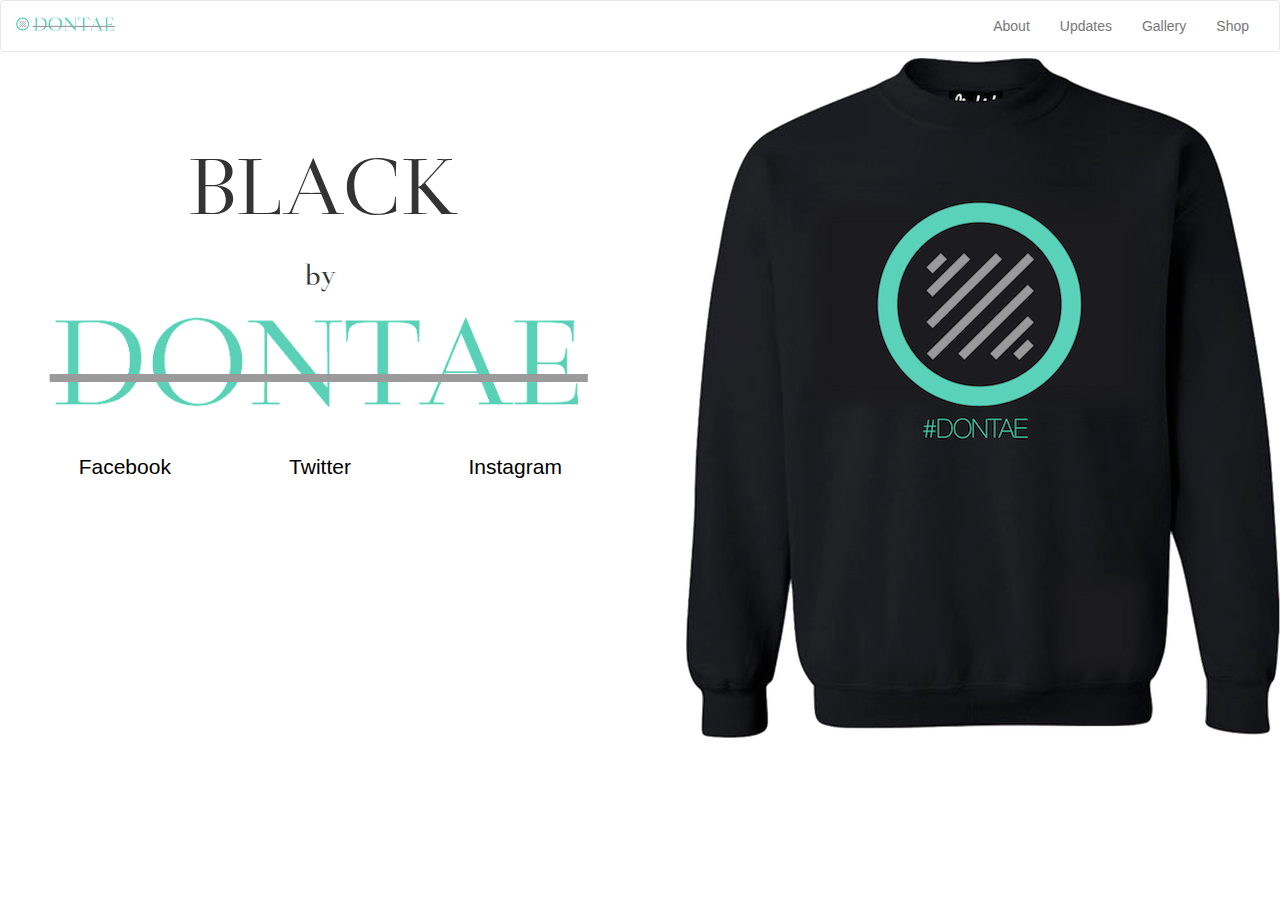
==== index.html @ bf4ed1d8 "first commit" ====
<!DOCTYPE html>
<html lang="en">

<head>
    <title>Dontae</title>

    <meta charset="utf-8">
    <meta http-equiv="X-UA-Compatible" content="IE=edge">
    <meta name="viewport" content="width=device-width, initial-scale=1, user-scalable=no">
    <link href="css/bootstrap.css" rel="stylesheet">
    <link rel="shortcut icon" href="/favicon.ico" type="image/x-icon">
    <link rel="icon" href="/favicon.ico" type="image/x-icon">
</head>
<style type="text/css">
hr {
    border-color: #5FDBC0;
    border-width: 5px;
} 

@media screen and (max-width: 768px) {
    h1 {
        font-size: 20em;
    }
}
@media screen and (max-width: 568px) {
    h1 {
        font-size: em;
    }
}
.navbar {
    background-color: transparent;
}
body {
    background-color: white;
    background-position: center top;
    background-repeat: no-repeat;
    background-image: url(img/2dotsIntro.png);
}
#name {
    margin: 2%;
    max-width: 90%;
}
#social {
    margin: 2%;
}
@font-face {
    font-family: myFirstFont;
    src: url(fonts/medio.otf);
}
#by {
    font-family: myFirstFont;
}
h1 {
    margin-bottom: 0%;
    font-size: 6em;
}
h2 {
    margin-top: 0%;
}
#info {
    margin-top: 6%;
    max-width: 95%;
}
#sweater {
    position: absolute;
    right: 0px;
    width: auto;
    margin-top: 1%;
}
.container {
    width: 100%;
}
a:link {
    text-decoration: none;
    color: black;
}
a {
    color: black;
}
</style>

<body>

    <div class='nav'>
        <nav class="navbar navbar-default" role="navigation" style="margin-bottom: 0;">
            <div class="container-fluid">
                <div class="navbar-header">
                    <button type="button" class="navbar-toggle collapsed" data-toggle="collapse" data-target="#bs-example-navbar-collapse-1">
                        <span class="sr-only">Toggle navigation</span>
                        <span class="icon-bar"></span>
                        <span class="icon-bar"></span>
                        <span class="icon-bar"></span>
                    </button>
                    <a class="navbar-brand" href="index.html" style="color: #DE5842;"><img style="max-width:100px; margin-top: -7px;" src="img/Dontae_logoNS_icon.png">
                    </a>
                </div>
                <div class="collapse navbar-collapse" id="bs-example-navbar-collapse-1">
                    <ul class="nav navbar-nav navbar-right">
                        <li><a href="about.html">About</a>
                        </li>
                        <li class="divider"></li>

                        <li><a href="blog.html">Updates</a>
                        </li>
                        <li class="divider"></li>

                        <li><a href="gallery.html">Gallery</a>
                        </li>
                        <li class="divider"></li>

                        <li><a href="shop.html">Shop</a>
                        </li>
                        <li class="divider"></li>

                    </ul>
                </div>
            </div>
        </nav>
    </div>

    <div class='stuff'>
        <div class='container'>
            <div class='row'>
                <div id='info' class="col-md-6">
                    <center>
                        <div id='by'>
                            <h1>BLACK</h1>
                            <br>
                            <h2>by</h2>
                        </div>

                        <img id="name" src="img/Dontae_logoN_sm.png">
                    </center>
                    <br>
                    <div id='social' class="row">
                        <center>
                            <div class="col-sm-4">

                                <a href="http://www.facebook.com/dontaefashion">
                                    <p class='lead'>Facebook</p>
                                </a>
                            </div>
                            <div class="col-sm-4">

                                <a href="http://twitter.com/DontaeFashion">
                                    <p class='lead'>Twitter</p>
                                </a>
                            </div>
                            <div class="col-sm-4">
                                <a href="http://instagram.com/dontaefashion">
                                    <p class='lead'>Instagram</p>
                                </a>
                            </div>
                        </center>
                    </div>
                </div>
                <div class="col-md-6">
                    <img id='sweater' src="img/dontaesweat.png">
                </div>
            </div>
        </div>
    </div>

    <script>
    (function(i, s, o, g, r, a, m) {
        i['GoogleAnalyticsObject'] = r;
        i[r] = i[r] || function() {
            (i[r].q = i[r].q || []).push(arguments)
        }, i[r].l = 1 * new Date();
        a = s.createElement(o),
            m = s.getElementsByTagName(o)[0];
        a.async = 1;
        a.src = g;
        m.parentNode.insertBefore(a, m)
    })(window, document, 'script', '//www.google-analytics.com/analytics.js', 'ga');

    ga('create', 'UA-57561009-1', 'auto');
    ga('send', 'pageview');
    </script>
    <script src="https://ajax.googleapis.com/ajax/libs/jquery/1.11.1/jquery.min.js"></script>
    <script src="js/bootstrap.min.js"></script>
</body>

</html>
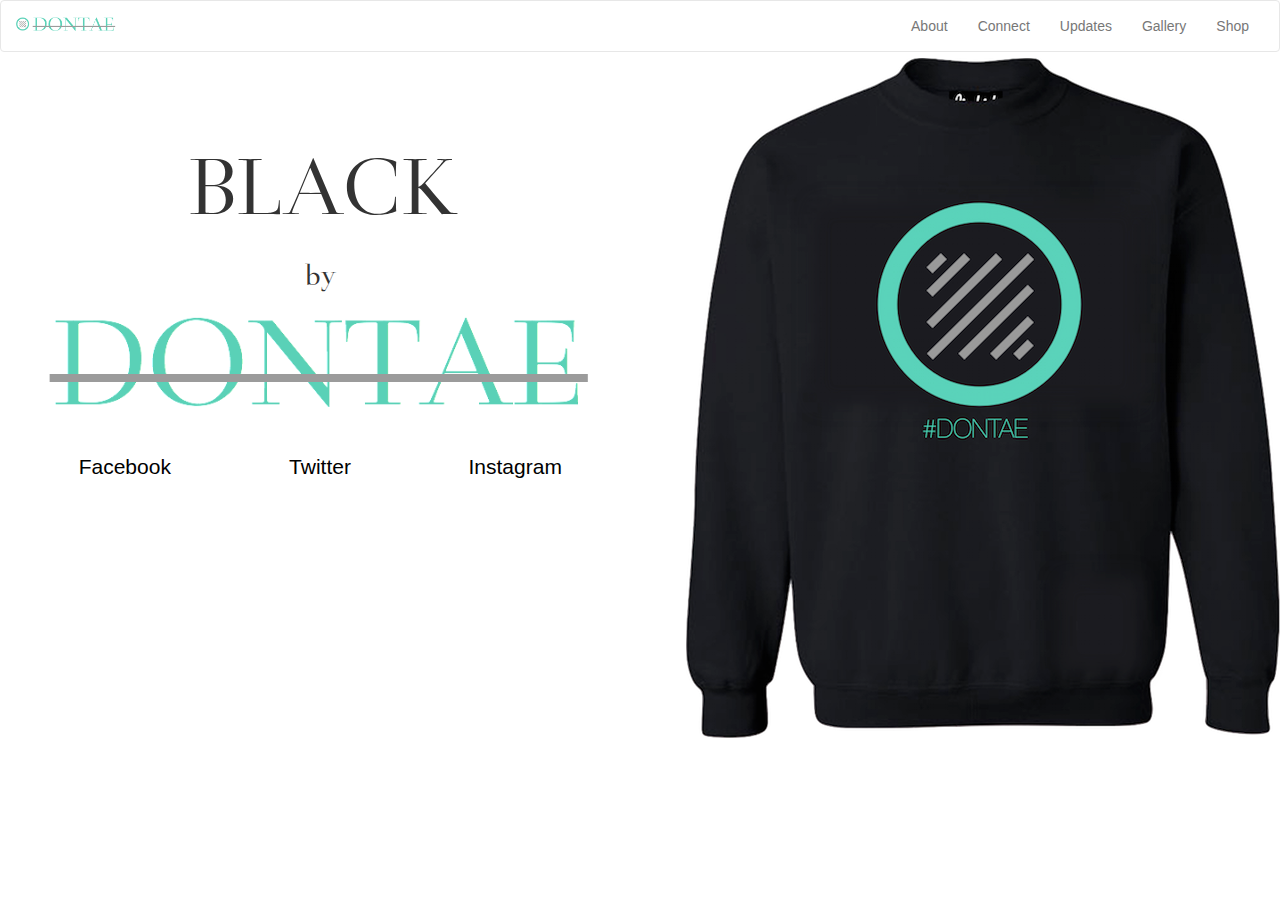
==== commit be6efb4d: "added connect background" ====
--- a/index.html
+++ b/index.html
@@ -100,6 +100,10 @@
                         </li>
                         <li class="divider"></li>
 
+                        <li><a href="connect.html">Connect</a>
+                        </li>
+                        <li class="divider"></li>
+
                         <li><a href="blog.html">Updates</a>
                         </li>
                         <li class="divider"></li>
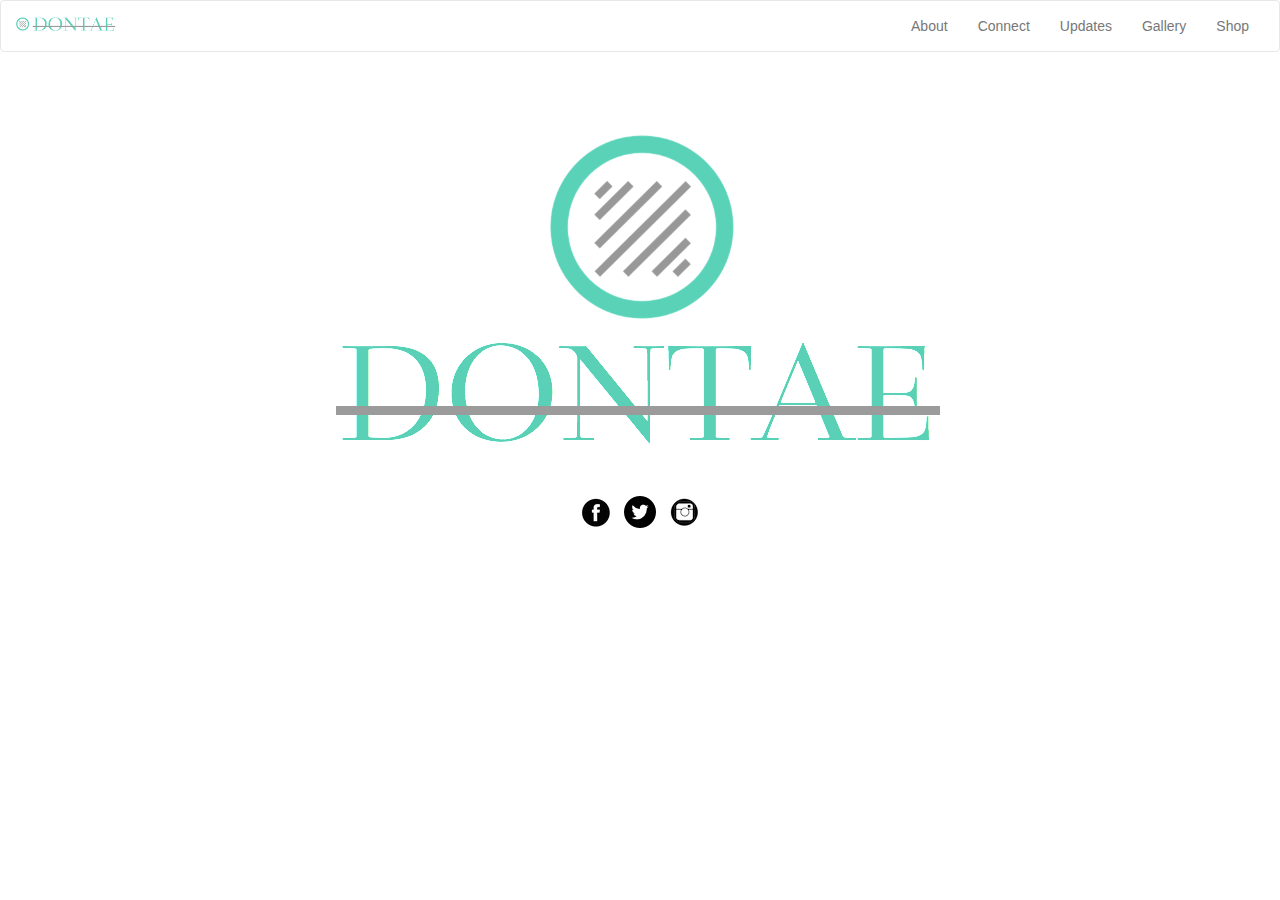
==== commit 88b4845d: "new Look" ====
--- a/index.html
+++ b/index.html
@@ -12,11 +12,11 @@
     <link rel="icon" href="/favicon.ico" type="image/x-icon">
 </head>
 <style type="text/css">
+
 hr {
     border-color: #5FDBC0;
     border-width: 5px;
-} 
-
+}
 @media screen and (max-width: 768px) {
     h1 {
         font-size: 20em;
@@ -76,6 +76,9 @@
 }
 a {
     color: black;
+}
+.modal {
+    display: block;
 }
 </style>
 
@@ -122,15 +125,17 @@
         </nav>
     </div>
 
+
     <div class='stuff'>
         <div class='container'>
             <div class='row'>
-                <div id='info' class="col-md-6">
+                <div class="col-md-2">
+                    
+                </div>
+                <div id='info' class="col-md-8">
                     <center>
                         <div id='by'>
-                            <h1>BLACK</h1>
-                            <br>
-                            <h2>by</h2>
+                            <img src="img/alt.png" style=" width:200px; height: auto;">
                         </div>
 
                         <img id="name" src="img/Dontae_logoN_sm.png">
@@ -138,28 +143,31 @@
                     <br>
                     <div id='social' class="row">
                         <center>
-                            <div class="col-sm-4">
-
-                                <a href="http://www.facebook.com/dontaefashion">
-                                    <p class='lead'>Facebook</p>
+                            <div class="col-md-4">
+
+                                
+                            </div>
+                            <div class="col-md-4">
+                                <a class="right" href="http://www.facebook.com/dontaefashion">
+                                    <img src="img/facebook.png">
+                                </a>
+                                &nbsp;
+                                <a href="http://twitter.com/DontaeFashion">
+                                    <img src="img/twitter.png">
+                                </a>
+                                &nbsp;
+                                <a class="left" href="http://instagram.com/dontaefashion">
+                                    <img src="img/instagram.png">
                                 </a>
                             </div>
-                            <div class="col-sm-4">
-
-                                <a href="http://twitter.com/DontaeFashion">
-                                    <p class='lead'>Twitter</p>
-                                </a>
-                            </div>
-                            <div class="col-sm-4">
-                                <a href="http://instagram.com/dontaefashion">
-                                    <p class='lead'>Instagram</p>
-                                </a>
+                            <div class="col-md-4">
+                                
                             </div>
                         </center>
                     </div>
                 </div>
-                <div class="col-md-6">
-                    <img id='sweater' src="img/dontaesweat.png">
+                <div class="col-md-2">
+                    
                 </div>
             </div>
         </div>
@@ -181,8 +189,20 @@
     ga('create', 'UA-57561009-1', 'auto');
     ga('send', 'pageview');
     </script>
+
     <script src="https://ajax.googleapis.com/ajax/libs/jquery/1.11.1/jquery.min.js"></script>
     <script src="js/bootstrap.min.js"></script>
+
+    <script type="text/javascript" src="//s3.amazonaws.com/downloads.mailchimp.com/js/signup-forms/popup/embed.js" data-dojo-config="usePlainJson: true, isDebug: false"></script>
+    <script type="text/javascript">
+    require(["mojo/signup-forms/Loader"], function(L) {
+        L.start({
+            "baseUrl": "mc.us9.list-manage.com",
+            "uuid": "d6956605198d96185b66b169e",
+            "lid": "ea77b21925"
+        })
+    })
+    </script>
 </body>
 
 </html>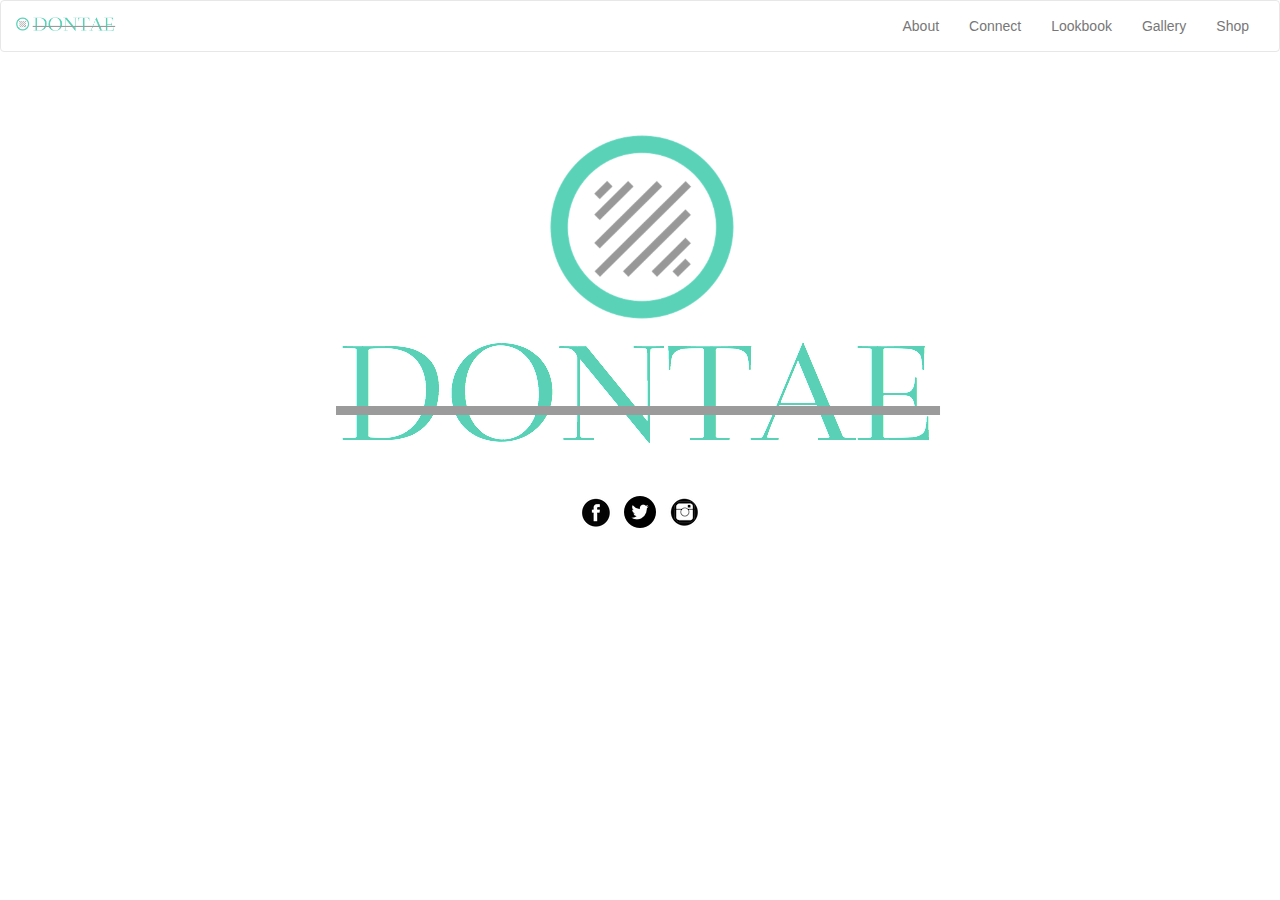
==== commit 21152a8a: "new look book page" ====
--- a/index.html
+++ b/index.html
@@ -107,7 +107,7 @@
                         </li>
                         <li class="divider"></li>
 
-                        <li><a href="blog.html">Updates</a>
+                        <li><a href="blog.html">Lookbook</a>
                         </li>
                         <li class="divider"></li>
 
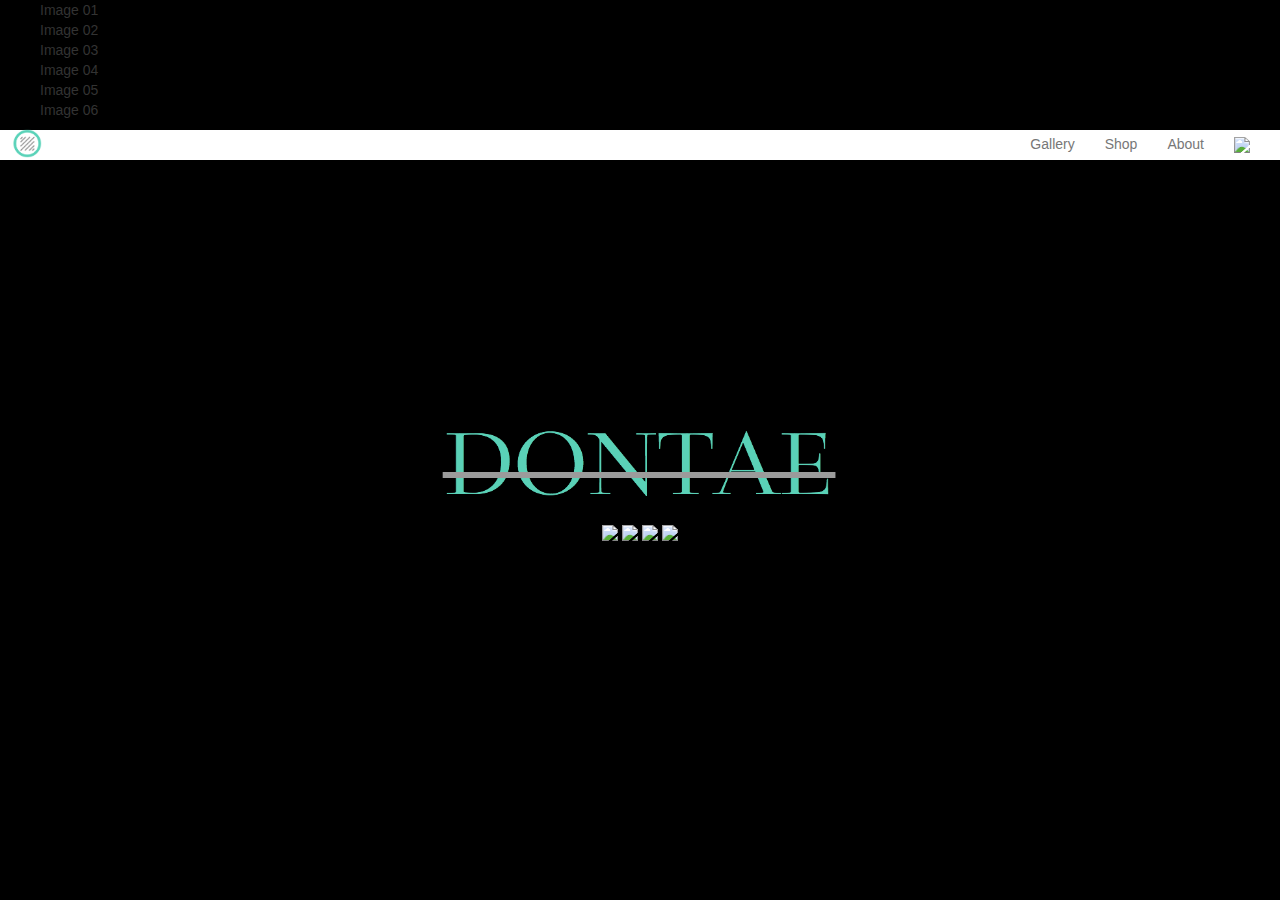
==== commit bb663799: "redesign first page" ====
--- a/index.html
+++ b/index.html
@@ -1,178 +1,328 @@
 <!DOCTYPE html>
-<html lang="en">
+<!--[if lt IE 7 ]> <html class="ie ie6 no-js" lang="en"> <![endif]-->
+<!--[if IE 7 ]>    <html class="ie ie7 no-js" lang="en"> <![endif]-->
+<!--[if IE 8 ]>    <html class="ie ie8 no-js" lang="en"> <![endif]-->
+<!--[if IE 9 ]>    <html class="ie ie9 no-js" lang="en"> <![endif]-->
+<!--[if gt IE 9]><!-->
+<html class="no-js" lang="en">
+<!--<![endif]-->
 
 <head>
     <title>Dontae</title>
-
     <meta charset="utf-8">
     <meta http-equiv="X-UA-Compatible" content="IE=edge">
     <meta name="viewport" content="width=device-width, initial-scale=1, user-scalable=no">
     <link href="css/bootstrap.css" rel="stylesheet">
     <link rel="shortcut icon" href="/favicon.ico" type="image/x-icon">
     <link rel="icon" href="/favicon.ico" type="image/x-icon">
+    <script src="//code.jquery.com/jquery-1.11.3.min.js"></script>
+    <script src="//code.jquery.com/jquery-migrate-1.2.1.min.js"></script>
+    <link rel="stylesheet" type="text/css" href="css/style1.css" />
+    <script type="text/javascript" src="js/modernizr.custom.86080.js"></script>
 </head>
 <style type="text/css">
-
 hr {
     border-color: #5FDBC0;
     border-width: 5px;
 }
+
 @media screen and (max-width: 768px) {
     h1 {
         font-size: 20em;
     }
 }
+
 @media screen and (max-width: 568px) {
     h1 {
         font-size: em;
     }
 }
+
 .navbar {
     background-color: transparent;
 }
+
 body {
-    background-color: white;
-    background-position: center top;
-    background-repeat: no-repeat;
-    background-image: url(img/2dotsIntro.png);
-}
+    background-color: black;
+    overflow: hidden;
+    background: linear-gradient( rgba(0, 0, 0, 0.5), rgba(0, 0, 0, 0.2));
+    min-height: 100%;
+}
+
+#supersize img,
+#supersize a {
+    height: 100%;
+    width: 100%;
+    display: none;
+}
+
+#supersize .activeslide,
+#supersize .activeslide img {
+    display: inline;
+}
+
 #name {
-    margin: 2%;
-    max-width: 90%;
-}
+    margin-top: 20%;
+    max-width: 80%;
+    width: 400px;
+    height: auto;
+    display: block;
+    margin-left: auto;
+    margin-right: auto;
+}
+
 #social {
     margin: 2%;
 }
+
 @font-face {
     font-family: myFirstFont;
     src: url(fonts/medio.otf);
 }
+
 #by {
     font-family: myFirstFont;
 }
+
 h1 {
     margin-bottom: 0%;
     font-size: 6em;
 }
+
 h2 {
     margin-top: 0%;
 }
+
 #info {
-    margin-top: 6%;
-    max-width: 95%;
-}
+    position: relative;
+    background-color: transparent;
+    display: block;
+    z-index: 1000;
+}
+
 #sweater {
     position: absolute;
     right: 0px;
     width: auto;
     margin-top: 1%;
 }
+
 .container {
     width: 100%;
 }
+
 a:link {
     text-decoration: none;
     color: black;
 }
+
 a {
     color: black;
 }
+
 .modal {
     display: block;
 }
+
+#gal {
+    width: 200px;
+    height: 200px;
+    margin: 1px;
+    margin-bottom: 5%;
+}
+
+.navbar {
+    min-height: 30px;
+    height: 30px;
+}
+.navbar .navbar-brand {
+    padding: 0px 12px;
+    font-size: 16px;
+    line-height: 28px;
+}
+
+ .navbar .navbar-nav > li > a {
+    padding-top: 0px;
+    padding-bottom: 0px;
+    line-height: 28px;
+}
+
+.col-sm-2 {
+    margin: 0%;
+}
+
+.ico {
+    max-height: 32px;
+}
+
+#water {
+    float: right;
+    opacity: 0.9;
+}
+
+#custom-bootstrap-menu.navbar-default .navbar-brand {
+    color: rgba(119, 119, 119, 1);
+}
+
+#custom-bootstrap-menu.navbar-default {
+    font-size: 14px;
+    background-color: rgba(255, 255, 255, 1);
+    border-width: 0px;
+    border-radius: 0px;
+    z-index: 1000;
+}
+
+#custom-bootstrap-menu.navbar-default .navbar-nav>li>a {
+    color: rgba(119, 119, 119, 1);
+    background-color: rgba(255, 255, 255, 1);
+}
+
+#custom-bootstrap-menu.navbar-default .navbar-nav>li>a:hover,
+#custom-bootstrap-menu.navbar-default .navbar-nav>li>a:focus {
+    color: rgba(51, 51, 51, 1);
+    background-color: rgba(248, 248, 248, 0);
+}
+
+#custom-bootstrap-menu.navbar-default .navbar-nav>.active>a,
+#custom-bootstrap-menu.navbar-default .navbar-nav>.active>a:hover,
+#custom-bootstrap-menu.navbar-default .navbar-nav>.active>a:focus {
+    color: rgba(85, 85, 85, 1);
+    background-color: rgba(231, 231, 231, 1);
+}
+
+#custom-bootstrap-menu.navbar-default .navbar-toggle {
+    border-color: #ddd;
+}
+
+#custom-bootstrap-menu.navbar-default .navbar-toggle:hover,
+#custom-bootstrap-menu.navbar-default .navbar-toggle:focus {
+    background-color: #ddd;
+}
+
+#custom-bootstrap-menu.navbar-default .navbar-toggle .icon-bar {
+    background-color: #888;
+}
+
+#custom-bootstrap-menu.navbar-default .navbar-toggle:hover .icon-bar,
+#custom-bootstrap-menu.navbar-default .navbar-toggle:focus .icon-bar {
+    background-color: #ffffff;
+}
+
+.navbar {
+    -webkit-box-shadow: 0 8px 6px -6px black;
+    -moz-box-shadow: 0 8px 6px -6px black;
+    box-shadow: 0 8px 6px -6px black;
+    /* the rest of your styling */
+}
+
+.navbar .nav > li > a,
+.navbar .nav > li.current-menu-item > a,
+.navbar .nav > li.current-menu-ancestor > a {
+    color: #00D8BA;
+    font-family: arial, helvetica, clean, sans-serif;
+}
+
+ul {
+    list-style-type: none;
+}
+
+#shopIcon {
+    max-width: 16px;
+}
+
+html {
+    height: 100%;
+    background-color: black;
+}
+
+#socialI {
+    margin-top: 2%;
+}
 </style>
 
-<body>
-
-    <div class='nav'>
-        <nav class="navbar navbar-default" role="navigation" style="margin-bottom: 0;">
-            <div class="container-fluid">
-                <div class="navbar-header">
-                    <button type="button" class="navbar-toggle collapsed" data-toggle="collapse" data-target="#bs-example-navbar-collapse-1">
-                        <span class="sr-only">Toggle navigation</span>
-                        <span class="icon-bar"></span>
-                        <span class="icon-bar"></span>
-                        <span class="icon-bar"></span>
-                    </button>
-                    <a class="navbar-brand" href="index.html" style="color: #DE5842;"><img style="max-width:100px; margin-top: -7px;" src="img/Dontae_logoNS_icon.png">
-                    </a>
-                </div>
-                <div class="collapse navbar-collapse" id="bs-example-navbar-collapse-1">
-                    <ul class="nav navbar-nav navbar-right">
-                        <li><a href="about.html">About</a>
-                        </li>
-                        <li class="divider"></li>
-
-                        <li><a href="connect.html">Connect</a>
-                        </li>
-                        <li class="divider"></li>
-
-                        <li><a href="blog.html">Lookbook</a>
-                        </li>
-                        <li class="divider"></li>
-
-                        <li><a href="gallery.html">Gallery</a>
-                        </li>
-                        <li class="divider"></li>
-
-                        <li><a href="shop.html">Shop</a>
-                        </li>
-                        <li class="divider"></li>
-
-                    </ul>
-                </div>
-            </div>
-        </nav>
-    </div>
-
-
-    <div class='stuff'>
-        <div class='container'>
-            <div class='row'>
-                <div class="col-md-2">
-                    
-                </div>
-                <div id='info' class="col-md-8">
-                    <center>
-                        <div id='by'>
-                            <img src="img/alt.png" style=" width:200px; height: auto;">
-                        </div>
-
-                        <img id="name" src="img/Dontae_logoN_sm.png">
-                    </center>
-                    <br>
-                    <div id='social' class="row">
-                        <center>
-                            <div class="col-md-4">
-
-                                
-                            </div>
-                            <div class="col-md-4">
-                                <a class="right" href="http://www.facebook.com/dontaefashion">
-                                    <img src="img/facebook.png">
-                                </a>
-                                &nbsp;
-                                <a href="http://twitter.com/DontaeFashion">
-                                    <img src="img/twitter.png">
-                                </a>
-                                &nbsp;
-                                <a class="left" href="http://instagram.com/dontaefashion">
-                                    <img src="img/instagram.png">
-                                </a>
-                            </div>
-                            <div class="col-md-4">
-                                
-                            </div>
-                        </center>
-                    </div>
-                </div>
-                <div class="col-md-2">
-                    
-                </div>
+<body id="page">
+    <ul class="cb-slideshow">
+        <li><span>Image 01</span>
+            <div>
+            </div>
+        </li>
+        <li><span>Image 02</span>
+            <div>
+            </div>
+        </li>
+        <li><span>Image 03</span>
+            <div>
+            </div>
+        </li>
+        <li><span>Image 04</span>
+            <div>
+            </div>
+        </li>
+        <li><span>Image 05</span>
+            <div>
+            </div>
+        </li>
+        <li><span>Image 06</span>
+            <div>
+            </div>
+        </li>
+    </ul>
+    <div id="custom-bootstrap-menu" class="navbar navbar-default " role="navigation">
+        <div class="container-fluid">
+            <div class="navbar-header">
+                <a class="navbar-brand" href="#"><img style="max-width:30px; margin-top: -2px;" src="img/alt.png"></a>
+                <button type="button" class="navbar-toggle btn-default btn-xs" data-toggle="collapse" data-target=".navbar-menubuilder"><span class="sr-only">Toggle navigation</span><span class="icon-bar"></span>
+                </button>
+                
+            </div>
+            <div class="collapse navbar-collapse navbar-menubuilder">
+                <ul class="nav navbar-nav navbar-right">
+                    <li><a href="gallery.html">Gallery</a>
+                    </li>
+                    <li><a href="shop.html">Shop</a>
+                    </li>
+                    <li><a href="about.html">About</a>
+                    </li>
+                    <li>
+                        <a href=""><img id='shopIcon' src="img/shop.svg"></a>
+                    </li>
+                </ul>
             </div>
         </div>
     </div>
-
+    <div class='stuff'>
+        <div class='container' style="background-color: transparent">
+            <div id='info'>
+                <img id="name" src="img/Dontae_logoN_sm.png">
+            </div>
+        </div>
+        <center>
+            <div id="socialI" class="row">
+                <div class="col-xs-3 col-md-3"></div>
+                <div class="col-xs-6 col-md-6">
+                    <center>
+                        <span><a target="_blank" href="http://instagram.com/dontaefashion"><img class= "ico" src="img/icon/in.svg"></a></span>
+                        <span><a target="_blank" href=""><img class= "ico" src="img/icon/gl.svg"></a></span>
+                        <span><a target="_blank" href="http://twitter.com/DontaeFashion"><img class= "ico" src="img/icon/tw.svg"></a></span>
+                        <span><a target="_blank" href="https://www.facebook.com/dontaefashion"><img class= "ico" src="img/icon/fb.svg"></a></span>
+                    </center>
+                </div>
+                <div class="col-xs-3 col-md-3"></div>
+            </div>
+        </center>
+    </div>
+    <script type="text/javascript">
+    $(function() {
+        $.fn.supersized.options = {
+            startwidth: 1024,
+            startheight: 768,
+            minsize: .5,
+            slideshow: 1,
+            slideinterval: 5000
+        };
+        $('#supersize').supersized();
+    });
+    </script>
     <script>
     (function(i, s, o, g, r, a, m) {
         i['GoogleAnalyticsObject'] = r;
@@ -189,10 +339,8 @@
     ga('create', 'UA-57561009-1', 'auto');
     ga('send', 'pageview');
     </script>
-
     <script src="https://ajax.googleapis.com/ajax/libs/jquery/1.11.1/jquery.min.js"></script>
     <script src="js/bootstrap.min.js"></script>
-
     <script type="text/javascript" src="//s3.amazonaws.com/downloads.mailchimp.com/js/signup-forms/popup/embed.js" data-dojo-config="usePlainJson: true, isDebug: false"></script>
     <script type="text/javascript">
     require(["mojo/signup-forms/Loader"], function(L) {
